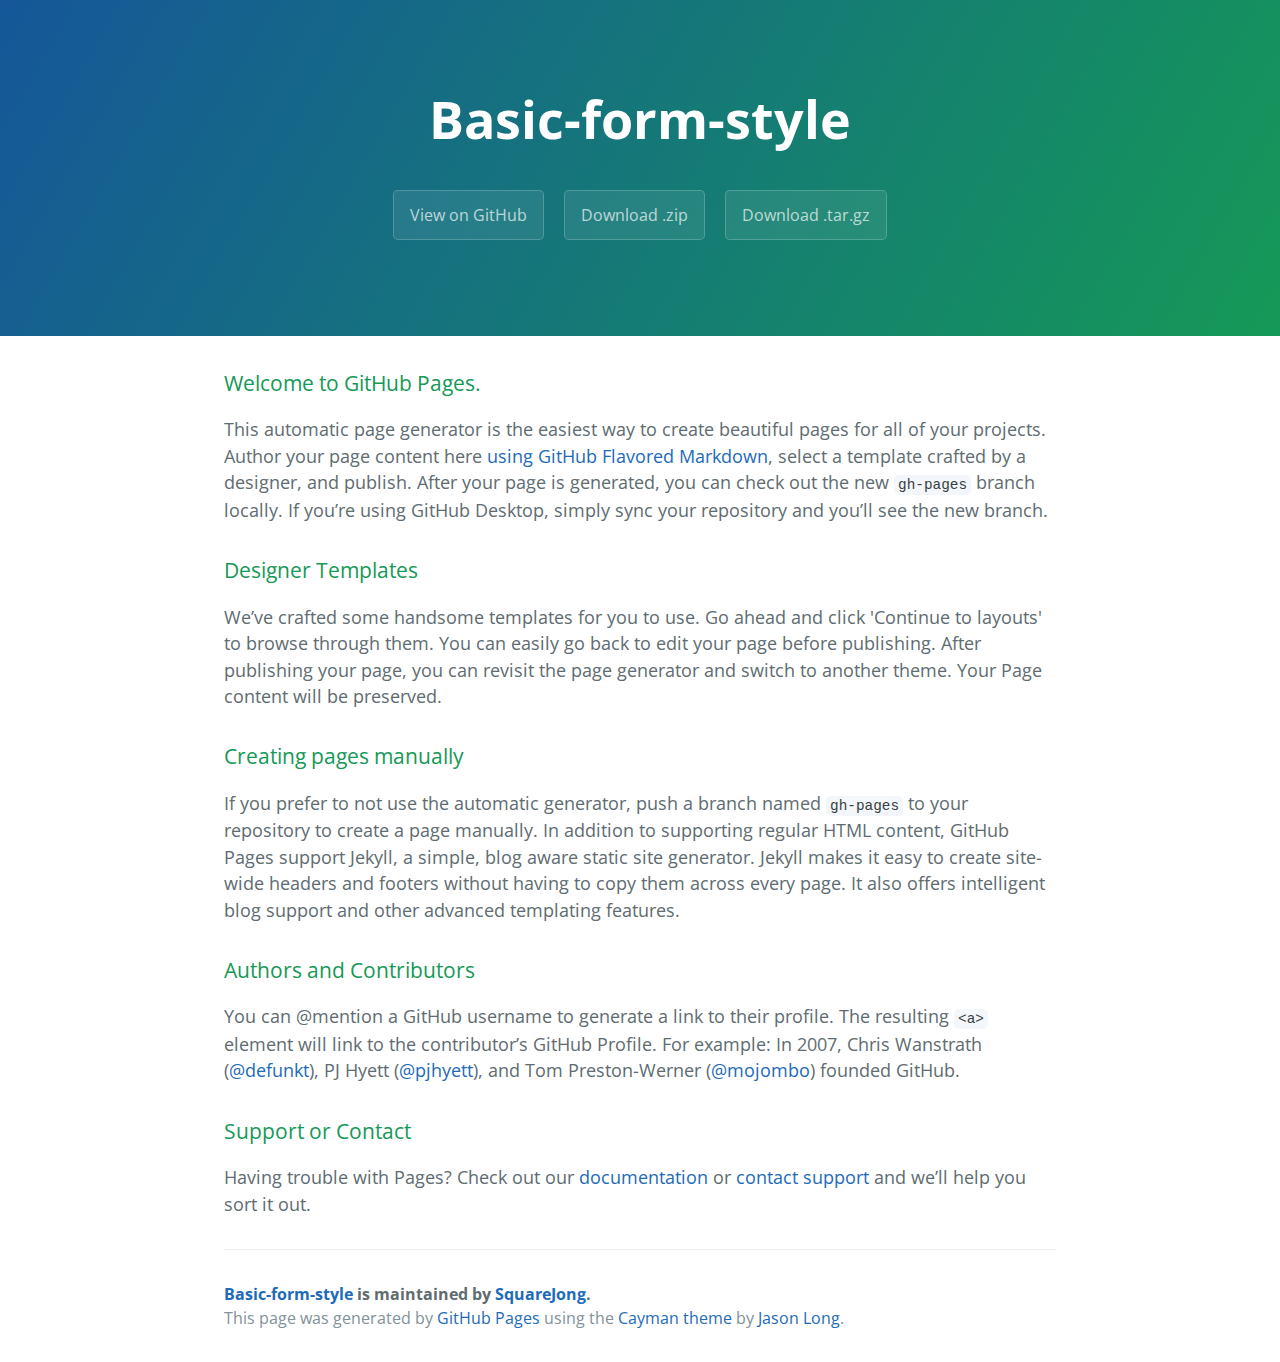
==== index.html @ 0c20cce4 "Create gh-pages branch via GitHub" ====
<!DOCTYPE html>
<html lang="en-us">
  <head>
    <meta charset="UTF-8">
    <title>Basic-form-style by SquareJong</title>
    <meta name="viewport" content="width=device-width, initial-scale=1">
    <link rel="stylesheet" type="text/css" href="stylesheets/normalize.css" media="screen">
    <link href='https://fonts.googleapis.com/css?family=Open+Sans:400,700' rel='stylesheet' type='text/css'>
    <link rel="stylesheet" type="text/css" href="stylesheets/stylesheet.css" media="screen">
    <link rel="stylesheet" type="text/css" href="stylesheets/github-light.css" media="screen">
  </head>
  <body>
    <section class="page-header">
      <h1 class="project-name">Basic-form-style</h1>
      <h2 class="project-tagline"></h2>
      <a href="https://github.com/SquareJong/Basic-form-style" class="btn">View on GitHub</a>
      <a href="https://github.com/SquareJong/Basic-form-style/zipball/master" class="btn">Download .zip</a>
      <a href="https://github.com/SquareJong/Basic-form-style/tarball/master" class="btn">Download .tar.gz</a>
    </section>

    <section class="main-content">
      <h3>
<a id="welcome-to-github-pages" class="anchor" href="#welcome-to-github-pages" aria-hidden="true"><span aria-hidden="true" class="octicon octicon-link"></span></a>Welcome to GitHub Pages.</h3>

<p>This automatic page generator is the easiest way to create beautiful pages for all of your projects. Author your page content here <a href="https://guides.github.com/features/mastering-markdown/">using GitHub Flavored Markdown</a>, select a template crafted by a designer, and publish. After your page is generated, you can check out the new <code>gh-pages</code> branch locally. If you’re using GitHub Desktop, simply sync your repository and you’ll see the new branch.</p>

<h3>
<a id="designer-templates" class="anchor" href="#designer-templates" aria-hidden="true"><span aria-hidden="true" class="octicon octicon-link"></span></a>Designer Templates</h3>

<p>We’ve crafted some handsome templates for you to use. Go ahead and click 'Continue to layouts' to browse through them. You can easily go back to edit your page before publishing. After publishing your page, you can revisit the page generator and switch to another theme. Your Page content will be preserved.</p>

<h3>
<a id="creating-pages-manually" class="anchor" href="#creating-pages-manually" aria-hidden="true"><span aria-hidden="true" class="octicon octicon-link"></span></a>Creating pages manually</h3>

<p>If you prefer to not use the automatic generator, push a branch named <code>gh-pages</code> to your repository to create a page manually. In addition to supporting regular HTML content, GitHub Pages support Jekyll, a simple, blog aware static site generator. Jekyll makes it easy to create site-wide headers and footers without having to copy them across every page. It also offers intelligent blog support and other advanced templating features.</p>

<h3>
<a id="authors-and-contributors" class="anchor" href="#authors-and-contributors" aria-hidden="true"><span aria-hidden="true" class="octicon octicon-link"></span></a>Authors and Contributors</h3>

<p>You can @mention a GitHub username to generate a link to their profile. The resulting <code>&lt;a&gt;</code> element will link to the contributor’s GitHub Profile. For example: In 2007, Chris Wanstrath (<a href="https://github.com/defunkt" class="user-mention">@defunkt</a>), PJ Hyett (<a href="https://github.com/pjhyett" class="user-mention">@pjhyett</a>), and Tom Preston-Werner (<a href="https://github.com/mojombo" class="user-mention">@mojombo</a>) founded GitHub.</p>

<h3>
<a id="support-or-contact" class="anchor" href="#support-or-contact" aria-hidden="true"><span aria-hidden="true" class="octicon octicon-link"></span></a>Support or Contact</h3>

<p>Having trouble with Pages? Check out our <a href="https://help.github.com/pages">documentation</a> or <a href="https://github.com/contact">contact support</a> and we’ll help you sort it out.</p>

      <footer class="site-footer">
        <span class="site-footer-owner"><a href="https://github.com/SquareJong/Basic-form-style">Basic-form-style</a> is maintained by <a href="https://github.com/SquareJong">SquareJong</a>.</span>

        <span class="site-footer-credits">This page was generated by <a href="https://pages.github.com">GitHub Pages</a> using the <a href="https://github.com/jasonlong/cayman-theme">Cayman theme</a> by <a href="https://twitter.com/jasonlong">Jason Long</a>.</span>
      </footer>

    </section>

  
  </body>
</html>
---- stylesheets/stylesheet.css ----
* {
  box-sizing: border-box; }

body {
  padding: 0;
  margin: 0;
  font-family: "Open Sans", "Helvetica Neue", Helvetica, Arial, sans-serif;
  font-size: 16px;
  line-height: 1.5;
  color: #606c71; }

a {
  color: #1e6bb8;
  text-decoration: none; }
  a:hover {
    text-decoration: underline; }

.btn {
  display: inline-block;
  margin-bottom: 1rem;
  color: rgba(255, 255, 255, 0.7);
  background-color: rgba(255, 255, 255, 0.08);
  border-color: rgba(255, 255, 255, 0.2);
  border-style: solid;
  border-width: 1px;
  border-radius: 0.3rem;
  transition: color 0.2s, background-color 0.2s, border-color 0.2s; }
  .btn + .btn {
    margin-left: 1rem; }

.btn:hover {
  color: rgba(255, 255, 255, 0.8);
  text-decoration: none;
  background-color: rgba(255, 255, 255, 0.2);
  border-color: rgba(255, 255, 255, 0.3); }

@media screen and (min-width: 64em) {
  .btn {
    padding: 0.75rem 1rem; } }

@media screen and (min-width: 42em) and (max-width: 64em) {
  .btn {
    padding: 0.6rem 0.9rem;
    font-size: 0.9rem; } }

@media screen and (max-width: 42em) {
  .btn {
    display: block;
    width: 100%;
    padding: 0.75rem;
    font-size: 0.9rem; }
    .btn + .btn {
      margin-top: 1rem;
      margin-left: 0; } }

.page-header {
  color: #fff;
  text-align: center;
  background-color: #159957;
  background-image: linear-gradient(120deg, #155799, #159957); }

@media screen and (min-width: 64em) {
  .page-header {
    padding: 5rem 6rem; } }

@media screen and (min-width: 42em) and (max-width: 64em) {
  .page-header {
    padding: 3rem 4rem; } }

@media screen and (max-width: 42em) {
  .page-header {
    padding: 2rem 1rem; } }

.project-name {
  margin-top: 0;
  margin-bottom: 0.1rem; }

@media screen and (min-width: 64em) {
  .project-name {
    font-size: 3.25rem; } }

@media screen and (min-width: 42em) and (max-width: 64em) {
  .project-name {
    font-size: 2.25rem; } }

@media screen and (max-width: 42em) {
  .project-name {
    font-size: 1.75rem; } }

.project-tagline {
  margin-bottom: 2rem;
  font-weight: normal;
  opacity: 0.7; }

@media screen and (min-width: 64em) {
  .project-tagline {
    font-size: 1.25rem; } }

@media screen and (min-width: 42em) and (max-width: 64em) {
  .project-tagline {
    font-size: 1.15rem; } }

@media screen and (max-width: 42em) {
  .project-tagline {
    font-size: 1rem; } }

.main-content :first-child {
  margin-top: 0; }
.main-content img {
  max-width: 100%; }
.main-content h1, .main-content h2, .main-content h3, .main-content h4, .main-content h5, .main-content h6 {
  margin-top: 2rem;
  margin-bottom: 1rem;
  font-weight: normal;
  color: #159957; }
.main-content p {
  margin-bottom: 1em; }
.main-content code {
  padding: 2px 4px;
  font-family: Consolas, "Liberation Mono", Menlo, Courier, monospace;
  font-size: 0.9rem;
  color: #383e41;
  background-color: #f3f6fa;
  border-radius: 0.3rem; }
.main-content pre {
  padding: 0.8rem;
  margin-top: 0;
  margin-bottom: 1rem;
  font: 1rem Consolas, "Liberation Mono", Menlo, Courier, monospace;
  color: #567482;
  word-wrap: normal;
  background-color: #f3f6fa;
  border: solid 1px #dce6f0;
  border-radius: 0.3rem; }
  .main-content pre > code {
    padding: 0;
    margin: 0;
    font-size: 0.9rem;
    color: #567482;
    word-break: normal;
    white-space: pre;
    background: transparent;
    border: 0; }
.main-content .highlight {
  margin-bottom: 1rem; }
  .main-content .highlight pre {
    margin-bottom: 0;
    word-break: normal; }
.main-content .highlight pre, .main-content pre {
  padding: 0.8rem;
  overflow: auto;
  font-size: 0.9rem;
  line-height: 1.45;
  border-radius: 0.3rem; }
.main-content pre code, .main-content pre tt {
  display: inline;
  max-width: initial;
  padding: 0;
  margin: 0;
  overflow: initial;
  line-height: inherit;
  word-wrap: normal;
  background-color: transparent;
  border: 0; }
  .main-content pre code:before, .main-content pre code:after, .main-content pre tt:before, .main-content pre tt:after {
    content: normal; }
.main-content ul, .main-content ol {
  margin-top: 0; }
.main-content blockquote {
  padding: 0 1rem;
  margin-left: 0;
  color: #819198;
  border-left: 0.3rem solid #dce6f0; }
  .main-content blockquote > :first-child {
    margin-top: 0; }
  .main-content blockquote > :last-child {
    margin-bottom: 0; }
.main-content table {
  display: block;
  width: 100%;
  overflow: auto;
  word-break: normal;
  word-break: keep-all; }
  .main-content table th {
    font-weight: bold; }
  .main-content table th, .main-content table td {
    padding: 0.5rem 1rem;
    border: 1px solid #e9ebec; }
.main-content dl {
  padding: 0; }
  .main-content dl dt {
    padding: 0;
    margin-top: 1rem;
    font-size: 1rem;
    font-weight: bold; }
  .main-content dl dd {
    padding: 0;
    margin-bottom: 1rem; }
.main-content hr {
  height: 2px;
  padding: 0;
  margin: 1rem 0;
  background-color: #eff0f1;
  border: 0; }

@media screen and (min-width: 64em) {
  .main-content {
    max-width: 64rem;
    padding: 2rem 6rem;
    margin: 0 auto;
    font-size: 1.1rem; } }

@media screen and (min-width: 42em) and (max-width: 64em) {
  .main-content {
    padding: 2rem 4rem;
    font-size: 1.1rem; } }

@media screen and (max-width: 42em) {
  .main-content {
    padding: 2rem 1rem;
    font-size: 1rem; } }

.site-footer {
  padding-top: 2rem;
  margin-top: 2rem;
  border-top: solid 1px #eff0f1; }

.site-footer-owner {
  display: block;
  font-weight: bold; }

.site-footer-credits {
  color: #819198; }

@media screen and (min-width: 64em) {
  .site-footer {
    font-size: 1rem; } }

@media screen and (min-width: 42em) and (max-width: 64em) {
  .site-footer {
    font-size: 1rem; } }

@media screen and (max-width: 42em) {
  .site-footer {
    font-size: 0.9rem; } }
---- stylesheets/github-light.css ----
/*
The MIT License (MIT)

Copyright (c) 2016 GitHub, Inc.

Permission is hereby granted, free of charge, to any person obtaining a copy
of this software and associated documentation files (the "Software"), to deal
in the Software without restriction, including without limitation the rights
to use, copy, modify, merge, publish, distribute, sublicense, and/or sell
copies of the Software, and to permit persons to whom the Software is
furnished to do so, subject to the following conditions:

The above copyright notice and this permission notice shall be included in all
copies or substantial portions of the Software.

THE SOFTWARE IS PROVIDED "AS IS", WITHOUT WARRANTY OF ANY KIND, EXPRESS OR
IMPLIED, INCLUDING BUT NOT LIMITED TO THE WARRANTIES OF MERCHANTABILITY,
FITNESS FOR A PARTICULAR PURPOSE AND NONINFRINGEMENT. IN NO EVENT SHALL THE
AUTHORS OR COPYRIGHT HOLDERS BE LIABLE FOR ANY CLAIM, DAMAGES OR OTHER
LIABILITY, WHETHER IN AN ACTION OF CONTRACT, TORT OR OTHERWISE, ARISING FROM,
OUT OF OR IN CONNECTION WITH THE SOFTWARE OR THE USE OR OTHER DEALINGS IN THE
SOFTWARE.

*/

.pl-c /* comment */ {
  color: #969896;
}

.pl-c1 /* constant, variable.other.constant, support, meta.property-name, support.constant, support.variable, meta.module-reference, markup.raw, meta.diff.header */,
.pl-s .pl-v /* string variable */ {
  color: #0086b3;
}

.pl-e /* entity */,
.pl-en /* entity.name */ {
  color: #795da3;
}

.pl-smi /* variable.parameter.function, storage.modifier.package, storage.modifier.import, storage.type.java, variable.other */,
.pl-s .pl-s1 /* string source */ {
  color: #333;
}

.pl-ent /* entity.name.tag */ {
  color: #63a35c;
}

.pl-k /* keyword, storage, storage.type */ {
  color: #a71d5d;
}

.pl-s /* string */,
.pl-pds /* punctuation.definition.string, string.regexp.character-class */,
.pl-s .pl-pse .pl-s1 /* string punctuation.section.embedded source */,
.pl-sr /* string.regexp */,
.pl-sr .pl-cce /* string.regexp constant.character.escape */,
.pl-sr .pl-sre /* string.regexp source.ruby.embedded */,
.pl-sr .pl-sra /* string.regexp string.regexp.arbitrary-repitition */ {
  color: #183691;
}

.pl-v /* variable */ {
  color: #ed6a43;
}

.pl-id /* invalid.deprecated */ {
  color: #b52a1d;
}

.pl-ii /* invalid.illegal */ {
  color: #f8f8f8;
  background-color: #b52a1d;
}

.pl-sr .pl-cce /* string.regexp constant.character.escape */ {
  font-weight: bold;
  color: #63a35c;
}

.pl-ml /* markup.list */ {
  color: #693a17;
}

.pl-mh /* markup.heading */,
.pl-mh .pl-en /* markup.heading entity.name */,
.pl-ms /* meta.separator */ {
  font-weight: bold;
  color: #1d3e81;
}

.pl-mq /* markup.quote */ {
  color: #008080;
}

.pl-mi /* markup.italic */ {
  font-style: italic;
  color: #333;
}

.pl-mb /* markup.bold */ {
  font-weight: bold;
  color: #333;
}

.pl-md /* markup.deleted, meta.diff.header.from-file */ {
  color: #bd2c00;
  background-color: #ffecec;
}

.pl-mi1 /* markup.inserted, meta.diff.header.to-file */ {
  color: #55a532;
  background-color: #eaffea;
}

.pl-mdr /* meta.diff.range */ {
  font-weight: bold;
  color: #795da3;
}

.pl-mo /* meta.output */ {
  color: #1d3e81;
}
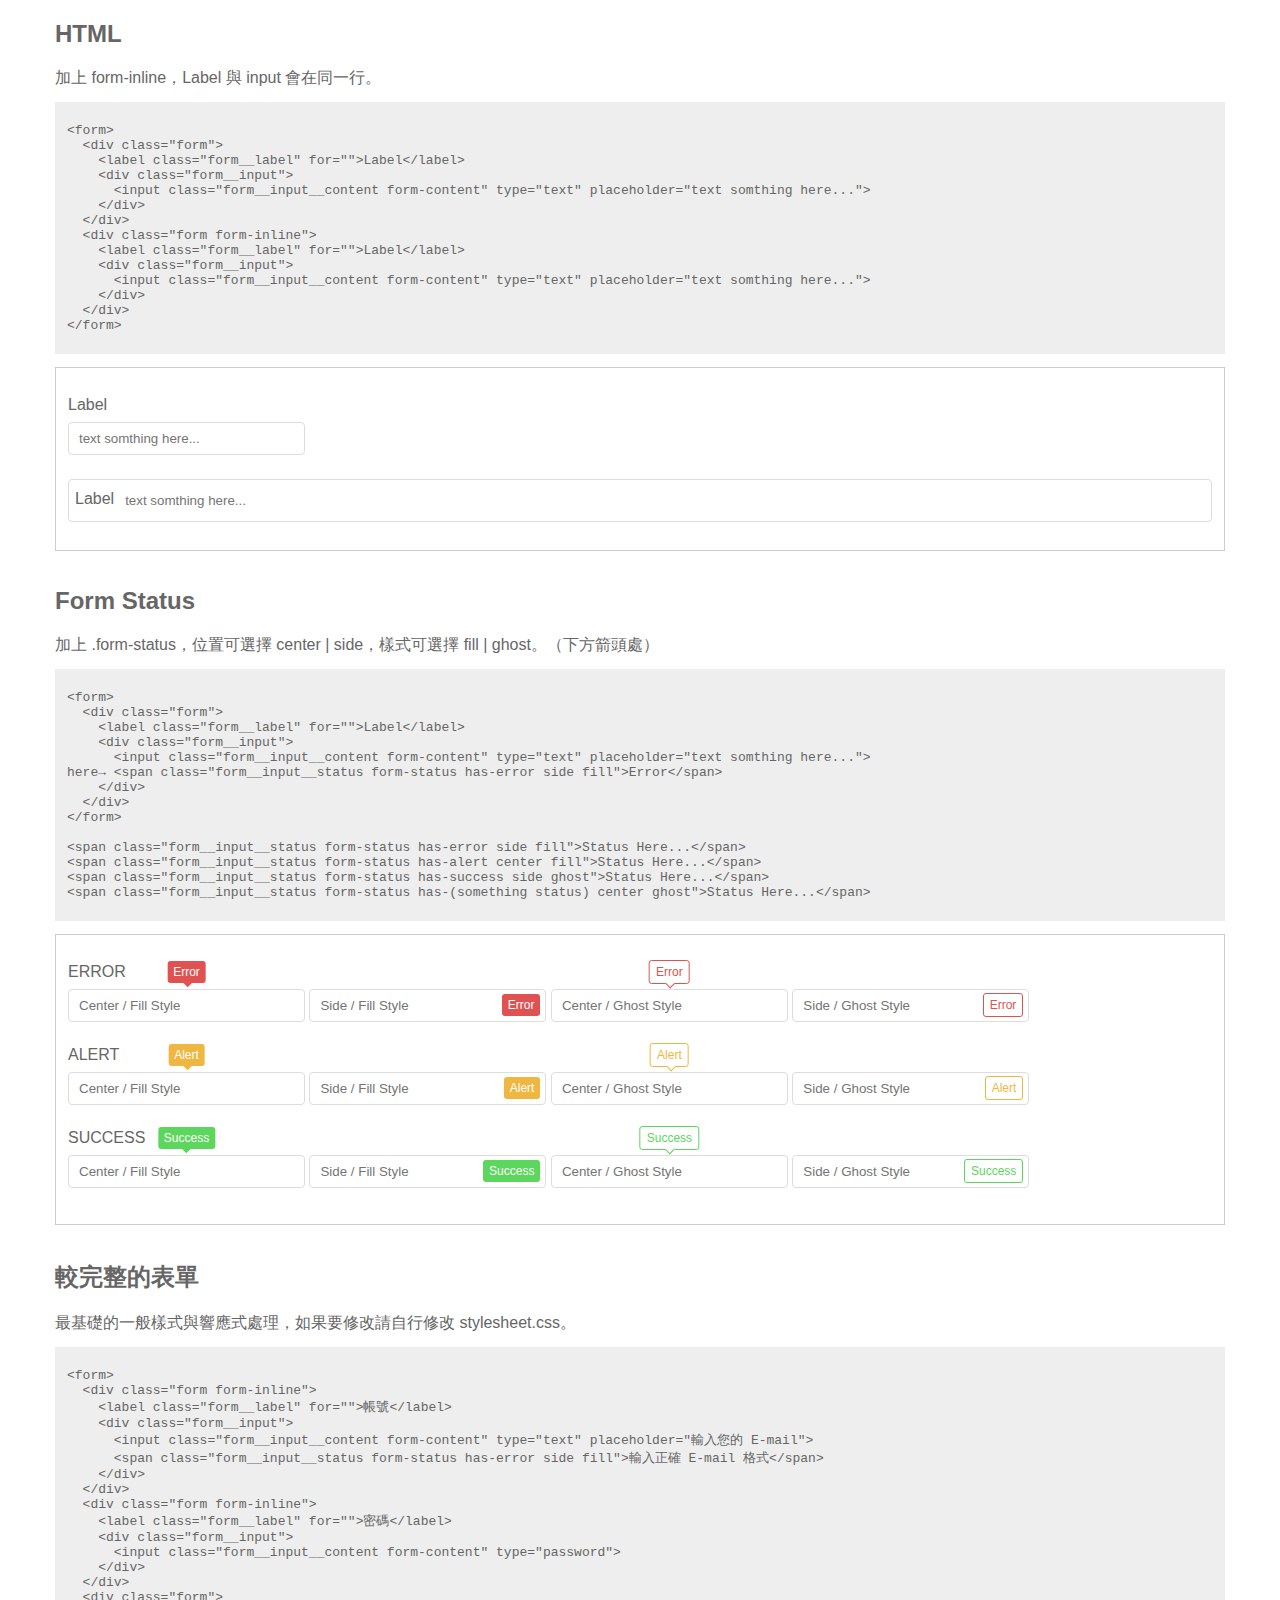
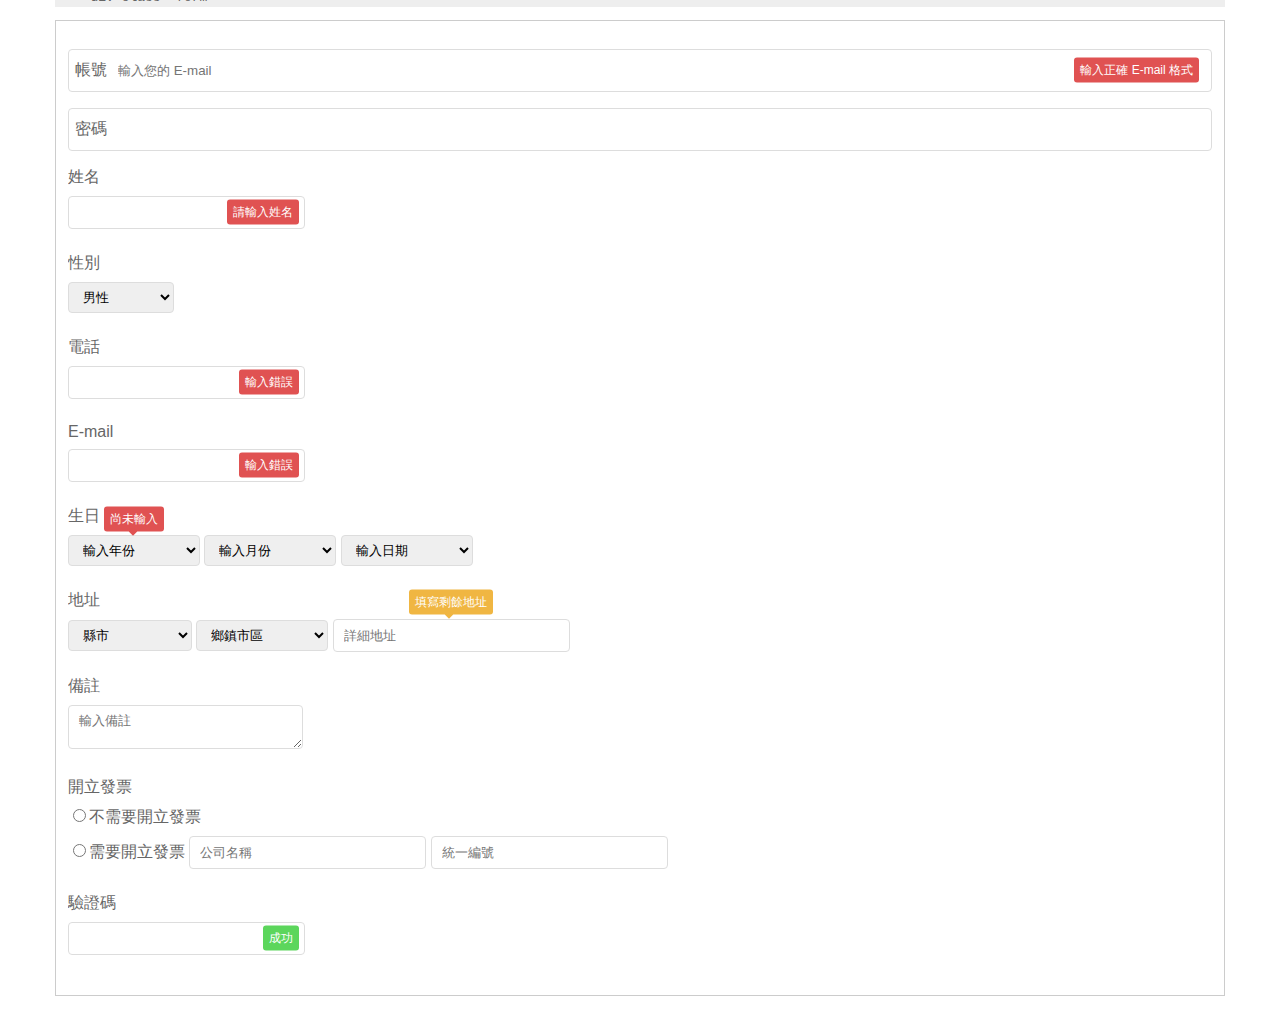
==== commit 3794b446: "Update index.html" ====
--- a/index.html
+++ b/index.html
@@ -1,57 +1,416 @@
 <!DOCTYPE html>
-<html lang="en-us">
-  <head>
-    <meta charset="UTF-8">
-    <title>Basic-form-style by SquareJong</title>
-    <meta name="viewport" content="width=device-width, initial-scale=1">
-    <link rel="stylesheet" type="text/css" href="stylesheets/normalize.css" media="screen">
-    <link href='https://fonts.googleapis.com/css?family=Open+Sans:400,700' rel='stylesheet' type='text/css'>
-    <link rel="stylesheet" type="text/css" href="stylesheets/stylesheet.css" media="screen">
-    <link rel="stylesheet" type="text/css" href="stylesheets/github-light.css" media="screen">
-  </head>
-  <body>
-    <section class="page-header">
-      <h1 class="project-name">Basic-form-style</h1>
-      <h2 class="project-tagline"></h2>
-      <a href="https://github.com/SquareJong/Basic-form-style" class="btn">View on GitHub</a>
-      <a href="https://github.com/SquareJong/Basic-form-style/zipball/master" class="btn">Download .zip</a>
-      <a href="https://github.com/SquareJong/Basic-form-style/tarball/master" class="btn">Download .tar.gz</a>
-    </section>
+<html lang="en">
+<head>
+	<meta charset="UTF-8"> 
+	<meta name="viewport" content="width=device-width, initial-scale=1, maximum-scale=1, minimum-scale=1, user-scalable=no" />
+	<title>Document</title>
+	<link rel="stylesheet" type="text/css" href="stylesheets/stylesheet.css" />
+</head>
+<body>
+	<div class="container">
+<!-- 註解 -->
+<h2>HTML</h2>
+<span>加上 form-inline，Label 與 input 會在同一行。</span>
+<pre>
+<code>
+&lt;form>
+  &lt;div class="form">
+    &lt;label class="form__label" for="">Label&lt;/label>
+    &lt;div class="form__input">
+      &lt;input class="form__input__content form-content" type="text" placeholder="text somthing here...">
+    &lt;/div>
+  &lt;/div>
+  &lt;div class="form form-inline">
+    &lt;label class="form__label" for="">Label&lt;/label>
+    &lt;div class="form__input">
+      &lt;input class="form__input__content form-content" type="text" placeholder="text somthing here...">
+    &lt;/div>
+  &lt;/div>
+&lt;/form>
+</code>
+</pre>
+<!-- 註解 -->
+		<div class="wrap">
+			<form>
+				<div class="form">
+					<label class="form__label" for="">Label</label>
+					<div class="form__input">
+		    			<input class="form__input__content form-content" type="text" placeholder="text somthing here...">
+					</div>
+		    	</div>
+				<div class="form form-inline">
+					<label class="form__label" for="">Label</label>
+					<div class="form__input">
+		    			<input class="form__input__content form-content" type="text" placeholder="text somthing here...">
+					</div>
+		    	</div>
+			</form>
+		</div>
 
-    <section class="main-content">
-      <h3>
-<a id="welcome-to-github-pages" class="anchor" href="#welcome-to-github-pages" aria-hidden="true"><span aria-hidden="true" class="octicon octicon-link"></span></a>Welcome to GitHub Pages.</h3>
+<!-- 註解 -->
+<h2>Form Status</h2>
+<span>加上 .form-status，位置可選擇 center | side，樣式可選擇 fill | ghost。（下方箭頭處）</span>
+<pre>
+<code>
+&lt;form>
+  &lt;div class="form">
+    &lt;label class="form__label" for="">Label&lt;/label>
+    &lt;div class="form__input">
+      &lt;input class="form__input__content form-content" type="text" placeholder="text somthing here...">
+here→ &lt;span class="form__input__status form-status has-error side fill">Error&lt;/span>
+    &lt;/div>
+  &lt;/div>
+&lt;/form>
 
-<p>This automatic page generator is the easiest way to create beautiful pages for all of your projects. Author your page content here <a href="https://guides.github.com/features/mastering-markdown/">using GitHub Flavored Markdown</a>, select a template crafted by a designer, and publish. After your page is generated, you can check out the new <code>gh-pages</code> branch locally. If you’re using GitHub Desktop, simply sync your repository and you’ll see the new branch.</p>
+&lt;span class="form__input__status form-status has-error side fill">Status Here...&lt;/span>
+&lt;span class="form__input__status form-status has-alert center fill">Status Here...&lt;/span>
+&lt;span class="form__input__status form-status has-success side ghost">Status Here...&lt;/span>
+&lt;span class="form__input__status form-status has-(something status) center ghost">Status Here...&lt;/span>
+</code>
+</pre>
+<!-- 註解 -->
 
-<h3>
-<a id="designer-templates" class="anchor" href="#designer-templates" aria-hidden="true"><span aria-hidden="true" class="octicon octicon-link"></span></a>Designer Templates</h3>
+		<div class="wrap">
+			<form>
+				<div class="form">
+					<label class="form__label" for="">ERROR</label>
+					<div class="form__input">
+		    			<input class="form__input__content form-content" type="text" placeholder="Center / Fill Style">
+						<span class="form__input__status form-status has-error center fill">Error</span>
+					</div>
+					<div class="form__input">
+		    			<input class="form__input__content form-content" type="text" placeholder="Side / Fill Style">
+						<span class="form__input__status form-status has-error side fill">Error</span>
+					</div>
+					<div class="form__input">
+		    			<input class="form__input__content form-content" type="text" placeholder="Center / Ghost Style">
+						<span class="form__input__status form-status has-error center ghost">Error</span>
+					</div>
+					<div class="form__input">
+		    			<input class="form__input__content form-content" type="text" placeholder="Side / Ghost Style">
+						<span class="form__input__status form-status has-error side ghost">Error</span>
+					</div>
+		    	</div>
+				<div class="form">
+					<label class="form__label" for="">ALERT</label>
+					<div class="form__input">
+		    			<input class="form__input__content form-content" type="text" placeholder="Center / Fill Style">
+						<span class="form__input__status form-status has-alert center fill">Alert</span>
+					</div>
+					<div class="form__input">
+		    			<input class="form__input__content form-content" type="text" placeholder="Side / Fill Style">
+						<span class="form__input__status form-status has-alert side fill">Alert</span>
+					</div>
+					<div class="form__input">
+		    			<input class="form__input__content form-content" type="text" placeholder="Center / Ghost Style">
+						<span class="form__input__status form-status has-alert center ghost">Alert</span>
+					</div>
+					<div class="form__input">
+		    			<input class="form__input__content form-content" type="text" placeholder="Side / Ghost Style">
+						<span class="form__input__status form-status has-alert side ghost">Alert</span>
+					</div>
+		    	</div>
+				<div class="form">
+					<label class="form__label" for="">SUCCESS</label>
+					<div class="form__input">
+		    			<input class="form__input__content form-content" type="text" placeholder="Center / Fill Style">
+						<span class="form__input__status form-status has-success center fill">Success</span>
+					</div>
+					<div class="form__input">
+		    			<input class="form__input__content form-content" type="text" placeholder="Side / Fill Style">
+						<span class="form__input__status form-status has-success side fill">Success</span>
+					</div>
+					<div class="form__input">
+		    			<input class="form__input__content form-content" type="text" placeholder="Center / Ghost Style">
+						<span class="form__input__status form-status has-success center ghost">Success</span>
+					</div>
+					<div class="form__input">
+		    			<input class="form__input__content form-content" type="text" placeholder="Side / Ghost Style">
+						<span class="form__input__status form-status has-success side ghost">Success</span>
+					</div>
+		    	</div>
+			</form>
+		</div>
 
-<p>We’ve crafted some handsome templates for you to use. Go ahead and click 'Continue to layouts' to browse through them. You can easily go back to edit your page before publishing. After publishing your page, you can revisit the page generator and switch to another theme. Your Page content will be preserved.</p>
+<!-- 註解 -->
+<h2>較完整的表單</h2>
+<span>最基礎的一般樣式與響應式處理，如果要修改請自行修改 stylesheet.css。</span>
+<pre>
+<code>
+&lt;form>
+  &lt;div class="form form-inline">
+    &lt;label class="form__label" for="">帳號&lt;/label>
+    &lt;div class="form__input">
+      &lt;input class="form__input__content form-content" type="text" placeholder="輸入您的 E-mail">
+      &lt;span class="form__input__status form-status has-error side fill">輸入正確 E-mail 格式&lt;/span>
+    &lt;/div>
+  &lt;/div>
+  &lt;div class="form form-inline">
+    &lt;label class="form__label" for="">密碼&lt;/label>
+    &lt;div class="form__input">
+      &lt;input class="form__input__content form-content" type="password">
+    &lt;/div>
+  &lt;/div>
+  &lt;div class="form">
+    &lt;label class="form__label" for="">姓名&lt;/label>
+    &lt;div class="form__input">
+      &lt;input class="form__input__content form-content" type="text" >
+      &lt;span class="form__input__status form-status has-error side fill">請輸入姓名&lt;/span>
+    &lt;/div>
+  &lt;/div>
+  &lt;div class="form">
+    &lt;label class="form__label" for="">性別&lt;/label>
+    &lt;div class="form__input">
+      &lt;select class="form__input__content form-content" name="" id="">
+        &lt;option value="">男性&lt;/option>
+        &lt;option value="">女性&lt;/option>
+      &lt;/select>
+    &lt;/div>
+  &lt;/div>
+  &lt;div class="form">
+    &lt;label class="form__label" for="">電話&lt;/label>
+    &lt;div class="form__input">
+      &lt;input class="form__input__content form-content" type="text" >
+      &lt;span class="form__input__status form-status has-error side fill">輸入錯誤&lt;/span>
+    &lt;/div>
+  &lt;/div>
+  &lt;div class="form">
+    &lt;label class="form__label" for="">E-mail&lt;/label>
+    &lt;div class="form__input">
+      &lt;input class="form__input__content form-content" type="text" >
+      &lt;span class="form__input__status form-status has-error side fill">輸入錯誤&lt;/span>
+    &lt;/div>
+  &lt;/div>
+  &lt;div class="form">
+    &lt;label class="form__label" for="">生日&lt;/label>
+    &lt;div class="form__input">
+      &lt;select class="form__input__content form-content" name="" id="">
+        &lt;option value="">輸入年份&lt;/option>
+        &lt;option value="">1990&lt;/option>
+        &lt;option value="">1991&lt;/option>
+        &lt;option value="">1992&lt;/option>
+        &lt;option value="">1993&lt;/option>
+      &lt;/select>
+      &lt;span class="form__input__status form-status has-error center fill">尚未輸入&lt;/span>
+    &lt;/div>
+    &lt;div class="form__input">
+      &lt;select class="form__input__content form-content" name="" id="">
+        &lt;option value="">輸入月份&lt;/option>
+        &lt;option value="">01&lt;/option>
+        &lt;option value="">02&lt;/option>
+        &lt;option value="">03&lt;/option>
+        &lt;option value="">04&lt;/option>
+      &lt;/select>
+    &lt;/div>
+    &lt;div class="form__input">
+      &lt;select class="form__input__content form-content" name="" id="">
+        &lt;option value="">輸入日期&lt;/option>
+        &lt;option value="">01&lt;/option>
+        &lt;option value="">02&lt;/option>
+        &lt;option value="">03&lt;/option>
+        &lt;option value="">04&lt;/option>
+      &lt;/select>
+    &lt;/div>
+  &lt;/div>
+  &lt;div class="form">
+    &lt;label class="form__label" for="">地址&lt;/label>
+    &lt;div class="form__input">
+      &lt;select class="form__input__content form-content" name="" id="">
+        &lt;option value="">縣市&lt;/option>
+        &lt;option value="">option1&lt;/option>
+        &lt;option value="">option2&lt;/option>
+        &lt;option value="">option3&lt;/option>
+      &lt;/select>
+    &lt;/div>
+    &lt;div class="form__input">
+      &lt;select class="form__input__content form-content" name="" id="">
+        &lt;option value="">鄉鎮市區&lt;/option>
+        &lt;option value="">option1&lt;/option>
+        &lt;option value="">option2&lt;/option>
+        &lt;option value="">option3&lt;/option>
+      &lt;/select>
+    &lt;/div>
+    &lt;div class="form__input">
+      &lt;input class="form__input__content form-content" type="text" placeholder="詳細地址">
+      &lt;span class="form__input__status form-status has-alert center fill">填寫剩餘地址&lt;/span>
+    &lt;/div>
+  &lt;/div>
+  &lt;div class="form">
+    &lt;label class="form__label" for="">備註&lt;/label>
+    &lt;div class="form__input">
+      &lt;textarea class="form__input__content form-content" placeholder="輸入備註">&lt;/textarea>
+    &lt;/div>
+  &lt;/div>
+  &lt;div class="form">
+    &lt;label class="form__label" for="">開立發票&lt;/label>
+    &lt;div class="vat-code">
+      &lt;label for="no">
+        &lt;input id="no" name="vat" type="radio">不需要開立發票
+      &lt;/label>
+    &lt;/div>
+    &lt;div class="vat-code">
+      &lt;label for="yes">
+        &lt;input id="yes" name="vat" type="radio">需要開立發票
+      &lt;/label>
+      &lt;div class="form__input">
+          &lt;input class="form__input__content form-content" type="text" placeholder="公司名稱">
+      &lt;/div>
+      &lt;div class="form__input">
+          &lt;input class="form__input__content form-content" type="text" placeholder="統一編號">
+      &lt;/div>
+    &lt;/div>
+  &lt;/div>
+  &lt;div class="form">
+    &lt;label class="form__label" for="">驗證碼&lt;/label>
+    &lt;div class="security-code">
+      &lt;img src="http://placehold.it/90x25" alt="">
+      &lt;div class="security-code__input form__input">
+        &lt;input class="form__input__content form-content" type="text">
+        &lt;span class="form__input__status form-status has-success side fill">成功&lt;/span>
+      &lt;/div>
+    &lt;/div>
+  &lt;/div>
+&lt;/form>
+</code>
+</pre>
+<!-- 註解 -->
 
-<h3>
-<a id="creating-pages-manually" class="anchor" href="#creating-pages-manually" aria-hidden="true"><span aria-hidden="true" class="octicon octicon-link"></span></a>Creating pages manually</h3>
-
-<p>If you prefer to not use the automatic generator, push a branch named <code>gh-pages</code> to your repository to create a page manually. In addition to supporting regular HTML content, GitHub Pages support Jekyll, a simple, blog aware static site generator. Jekyll makes it easy to create site-wide headers and footers without having to copy them across every page. It also offers intelligent blog support and other advanced templating features.</p>
-
-<h3>
-<a id="authors-and-contributors" class="anchor" href="#authors-and-contributors" aria-hidden="true"><span aria-hidden="true" class="octicon octicon-link"></span></a>Authors and Contributors</h3>
-
-<p>You can @mention a GitHub username to generate a link to their profile. The resulting <code>&lt;a&gt;</code> element will link to the contributor’s GitHub Profile. For example: In 2007, Chris Wanstrath (<a href="https://github.com/defunkt" class="user-mention">@defunkt</a>), PJ Hyett (<a href="https://github.com/pjhyett" class="user-mention">@pjhyett</a>), and Tom Preston-Werner (<a href="https://github.com/mojombo" class="user-mention">@mojombo</a>) founded GitHub.</p>
-
-<h3>
-<a id="support-or-contact" class="anchor" href="#support-or-contact" aria-hidden="true"><span aria-hidden="true" class="octicon octicon-link"></span></a>Support or Contact</h3>
-
-<p>Having trouble with Pages? Check out our <a href="https://help.github.com/pages">documentation</a> or <a href="https://github.com/contact">contact support</a> and we’ll help you sort it out.</p>
-
-      <footer class="site-footer">
-        <span class="site-footer-owner"><a href="https://github.com/SquareJong/Basic-form-style">Basic-form-style</a> is maintained by <a href="https://github.com/SquareJong">SquareJong</a>.</span>
-
-        <span class="site-footer-credits">This page was generated by <a href="https://pages.github.com">GitHub Pages</a> using the <a href="https://github.com/jasonlong/cayman-theme">Cayman theme</a> by <a href="https://twitter.com/jasonlong">Jason Long</a>.</span>
-      </footer>
-
-    </section>
-
-  
-  </body>
+		<div class="wrap">
+			<form>
+				<div class="form form-inline">
+					<label class="form__label" for="">帳號</label>
+					<div class="form__input">
+		    			<input class="form__input__content form-content" type="text" placeholder="輸入您的 E-mail">
+						<span class="form__input__status form-status has-error side fill">輸入正確 E-mail 格式</span>
+					</div>
+		    	</div>
+				<div class="form form-inline">
+					<label class="form__label" for="">密碼</label>
+					<div class="form__input">
+		    			<input class="form__input__content form-content" type="password">
+					</div>
+		    	</div>
+				<div class="form">
+					<label class="form__label" for="">姓名</label>
+					<div class="form__input">
+		    			<input class="form__input__content form-content" type="text" >
+						<span class="form__input__status form-status has-error side fill">請輸入姓名</span>
+					</div>
+		    	</div>
+				<div class="form">
+					<label class="form__label" for="">性別</label>
+					<div class="form__input">
+						<select class="form__input__content form-content" name="" id="">
+							<option value="">男性</option>
+							<option value="">女性</option>
+						</select>
+					</div>
+		    	</div>
+				<div class="form">
+					<label class="form__label" for="">電話</label>
+					<div class="form__input">
+		    			<input class="form__input__content form-content" type="text" >
+						<span class="form__input__status form-status has-error side fill">輸入錯誤</span>
+					</div>
+		    	</div>
+				<div class="form">
+					<label class="form__label" for="">E-mail</label>
+					<div class="form__input">
+		    			<input class="form__input__content form-content" type="text" >
+						<span class="form__input__status form-status has-error side fill">輸入錯誤</span>
+					</div>
+		    	</div>
+				<div class="form">
+					<label class="form__label" for="">生日</label>
+					<div class="form__input">
+						<select class="form__input__content form-content" name="" id="">
+							<option value="">輸入年份</option>
+							<option value="">1990</option>
+							<option value="">1991</option>
+							<option value="">1992</option>
+							<option value="">1993</option>
+						</select>
+						<span class="form__input__status form-status has-error center fill">尚未輸入</span>
+					</div>
+					<div class="form__input">
+						<select class="form__input__content form-content" name="" id="">
+							<option value="">輸入月份</option>
+							<option value="">01</option>
+							<option value="">02</option>
+							<option value="">03</option>
+							<option value="">04</option>
+						</select>
+					</div>
+					<div class="form__input">
+						<select class="form__input__content form-content" name="" id="">
+							<option value="">輸入日期</option>
+							<option value="">01</option>
+							<option value="">02</option>
+							<option value="">03</option>
+							<option value="">04</option>
+						</select>
+					</div>
+		    	</div>
+		    	<div class="form">
+					<label class="form__label" for="">地址</label>
+					<div class="form__input">
+		    			<select class="form__input__content form-content" name="" id="">
+		    				<option value="">縣市</option>
+		    				<option value="">option1</option>
+		    				<option value="">option2</option>
+		    				<option value="">option3</option>
+		    			</select>
+					</div>
+					<div class="form__input">
+		    			<select class="form__input__content form-content" name="" id="">
+		    				<option value="">鄉鎮市區</option>
+		    				<option value="">option1</option>
+		    				<option value="">option2</option>
+		    				<option value="">option3</option>
+		    			</select>
+					</div>
+					<div class="form__input">
+						<input class="form__input__content form-content" type="text" placeholder="詳細地址">
+						<span class="form__input__status form-status has-alert center fill">填寫剩餘地址</span>
+					</div>
+		    	</div>
+				<div class="form">
+					<label class="form__label" for="">備註</label>
+					<div class="form__input">
+						<textarea class="form__input__content form-content" placeholder="輸入備註"></textarea>
+					</div>
+		    	</div>
+				<div class="form">
+					<label class="form__label" for="">開立發票</label>
+					<div class="vat-code">
+						<label for="no">
+		    				<input id="no" name="vat" type="radio">不需要開立發票
+						</label>
+					</div>
+					<div class="vat-code">
+						<label for="yes">
+		    				<input id="yes" name="vat" type="radio">需要開立發票
+						</label>
+						<div class="form__input">
+			    			<input class="form__input__content form-content" type="text" placeholder="公司名稱">
+						</div>
+						<div class="form__input">
+			    			<input class="form__input__content form-content" type="text" placeholder="統一編號">
+						</div>
+					</div>
+		    	</div>
+		    	<div class="form">
+					<label class="form__label" for="">驗證碼</label>
+					<div class="security-code">
+						<img src="http://placehold.it/90x25" alt="">
+						<div class="security-code__input form__input">
+							<input class="form__input__content form-content" type="text">
+							<span class="form__input__status form-status has-success side fill">成功</span>
+						</div>
+					</div>
+		    	</div>
+			</form>
+		</div>
+	</div>
+</body>
 </html>
--- a/stylesheets/stylesheet.css
+++ b/stylesheets/stylesheet.css
@@ -1,245 +1,261 @@
-* {
-  box-sizing: border-box; }
-
+/* General style */
 body {
-  padding: 0;
-  margin: 0;
-  font-family: "Open Sans", "Helvetica Neue", Helvetica, Arial, sans-serif;
-  font-size: 16px;
-  line-height: 1.5;
-  color: #606c71; }
-
-a {
-  color: #1e6bb8;
-  text-decoration: none; }
-  a:hover {
-    text-decoration: underline; }
-
-.btn {
-  display: inline-block;
-  margin-bottom: 1rem;
-  color: rgba(255, 255, 255, 0.7);
-  background-color: rgba(255, 255, 255, 0.08);
-  border-color: rgba(255, 255, 255, 0.2);
-  border-style: solid;
-  border-width: 1px;
-  border-radius: 0.3rem;
-  transition: color 0.2s, background-color 0.2s, border-color 0.2s; }
-  .btn + .btn {
-    margin-left: 1rem; }
-
-.btn:hover {
-  color: rgba(255, 255, 255, 0.8);
-  text-decoration: none;
-  background-color: rgba(255, 255, 255, 0.2);
-  border-color: rgba(255, 255, 255, 0.3); }
-
-@media screen and (min-width: 64em) {
-  .btn {
-    padding: 0.75rem 1rem; } }
-
-@media screen and (min-width: 42em) and (max-width: 64em) {
-  .btn {
-    padding: 0.6rem 0.9rem;
-    font-size: 0.9rem; } }
-
-@media screen and (max-width: 42em) {
-  .btn {
-    display: block;
-    width: 100%;
-    padding: 0.75rem;
-    font-size: 0.9rem; }
-    .btn + .btn {
-      margin-top: 1rem;
-      margin-left: 0; } }
-
-.page-header {
-  color: #fff;
-  text-align: center;
-  background-color: #159957;
-  background-image: linear-gradient(120deg, #155799, #159957); }
-
-@media screen and (min-width: 64em) {
-  .page-header {
-    padding: 5rem 6rem; } }
-
-@media screen and (min-width: 42em) and (max-width: 64em) {
-  .page-header {
-    padding: 3rem 4rem; } }
-
-@media screen and (max-width: 42em) {
-  .page-header {
-    padding: 2rem 1rem; } }
-
-.project-name {
-  margin-top: 0;
-  margin-bottom: 0.1rem; }
-
-@media screen and (min-width: 64em) {
-  .project-name {
-    font-size: 3.25rem; } }
-
-@media screen and (min-width: 42em) and (max-width: 64em) {
-  .project-name {
-    font-size: 2.25rem; } }
-
-@media screen and (max-width: 42em) {
-  .project-name {
-    font-size: 1.75rem; } }
-
-.project-tagline {
-  margin-bottom: 2rem;
-  font-weight: normal;
-  opacity: 0.7; }
-
-@media screen and (min-width: 64em) {
-  .project-tagline {
-    font-size: 1.25rem; } }
-
-@media screen and (min-width: 42em) and (max-width: 64em) {
-  .project-tagline {
-    font-size: 1.15rem; } }
-
-@media screen and (max-width: 42em) {
-  .project-tagline {
-    font-size: 1rem; } }
-
-.main-content :first-child {
-  margin-top: 0; }
-.main-content img {
-  max-width: 100%; }
-.main-content h1, .main-content h2, .main-content h3, .main-content h4, .main-content h5, .main-content h6 {
-  margin-top: 2rem;
-  margin-bottom: 1rem;
-  font-weight: normal;
-  color: #159957; }
-.main-content p {
-  margin-bottom: 1em; }
-.main-content code {
-  padding: 2px 4px;
-  font-family: Consolas, "Liberation Mono", Menlo, Courier, monospace;
-  font-size: 0.9rem;
-  color: #383e41;
-  background-color: #f3f6fa;
-  border-radius: 0.3rem; }
-.main-content pre {
-  padding: 0.8rem;
-  margin-top: 0;
-  margin-bottom: 1rem;
-  font: 1rem Consolas, "Liberation Mono", Menlo, Courier, monospace;
-  color: #567482;
-  word-wrap: normal;
-  background-color: #f3f6fa;
-  border: solid 1px #dce6f0;
-  border-radius: 0.3rem; }
-  .main-content pre > code {
-    padding: 0;
-    margin: 0;
-    font-size: 0.9rem;
-    color: #567482;
-    word-break: normal;
-    white-space: pre;
-    background: transparent;
-    border: 0; }
-.main-content .highlight {
-  margin-bottom: 1rem; }
-  .main-content .highlight pre {
-    margin-bottom: 0;
-    word-break: normal; }
-.main-content .highlight pre, .main-content pre {
-  padding: 0.8rem;
-  overflow: auto;
-  font-size: 0.9rem;
-  line-height: 1.45;
-  border-radius: 0.3rem; }
-.main-content pre code, .main-content pre tt {
-  display: inline;
-  max-width: initial;
-  padding: 0;
-  margin: 0;
-  overflow: initial;
-  line-height: inherit;
-  word-wrap: normal;
-  background-color: transparent;
-  border: 0; }
-  .main-content pre code:before, .main-content pre code:after, .main-content pre tt:before, .main-content pre tt:after {
-    content: normal; }
-.main-content ul, .main-content ol {
-  margin-top: 0; }
-.main-content blockquote {
-  padding: 0 1rem;
-  margin-left: 0;
-  color: #819198;
-  border-left: 0.3rem solid #dce6f0; }
-  .main-content blockquote > :first-child {
-    margin-top: 0; }
-  .main-content blockquote > :last-child {
-    margin-bottom: 0; }
-.main-content table {
-  display: block;
-  width: 100%;
-  overflow: auto;
-  word-break: normal;
-  word-break: keep-all; }
-  .main-content table th {
-    font-weight: bold; }
-  .main-content table th, .main-content table td {
-    padding: 0.5rem 1rem;
-    border: 1px solid #e9ebec; }
-.main-content dl {
-  padding: 0; }
-  .main-content dl dt {
-    padding: 0;
-    margin-top: 1rem;
-    font-size: 1rem;
-    font-weight: bold; }
-  .main-content dl dd {
-    padding: 0;
-    margin-bottom: 1rem; }
-.main-content hr {
-  height: 2px;
-  padding: 0;
-  margin: 1rem 0;
-  background-color: #eff0f1;
-  border: 0; }
-
-@media screen and (min-width: 64em) {
-  .main-content {
-    max-width: 64rem;
-    padding: 2rem 6rem;
-    margin: 0 auto;
-    font-size: 1.1rem; } }
-
-@media screen and (min-width: 42em) and (max-width: 64em) {
-  .main-content {
-    padding: 2rem 4rem;
-    font-size: 1.1rem; } }
-
-@media screen and (max-width: 42em) {
-  .main-content {
-    padding: 2rem 1rem;
-    font-size: 1rem; } }
-
-.site-footer {
-  padding-top: 2rem;
-  margin-top: 2rem;
-  border-top: solid 1px #eff0f1; }
-
-.site-footer-owner {
-  display: block;
-  font-weight: bold; }
-
-.site-footer-credits {
-  color: #819198; }
-
-@media screen and (min-width: 64em) {
-  .site-footer {
-    font-size: 1rem; } }
-
-@media screen and (min-width: 42em) and (max-width: 64em) {
-  .site-footer {
-    font-size: 1rem; } }
-
-@media screen and (max-width: 42em) {
-  .site-footer {
-    font-size: 0.9rem; } }
+	font-family: arial, helitica, sans-serif;
+	color: #666;
+}
+pre {
+	padding: 6px 12px;
+	width: 100%;
+	max-height: 260px;
+	background: #EEE;
+	color: #666;
+	overflow: auto;
+	box-sizing: border-box;
+}
+pre:hover {
+	max-height: 100%;
+}
+hr {
+	border-top: 1px solid #666;
+	height: 1px;
+}
+.container {
+	margin: 0 auto;
+	width: 100%;
+}
+.wrap {
+	margin-bottom: 36px;
+	border: 1px solid #CCC;
+	padding: 12px;
+	box-sizing: border-box;
+}
+@media (min-width: 768px) {
+	.container {
+		width: 750px;
+	}
+}
+
+@media (min-width: 992px) {
+	.container {
+		width: 970px;
+	}
+}
+
+@media (min-width: 1200px) {
+	.container {
+		width: 1170px;
+	}
+}
+
+/* ********************Main Style*********************** */
+/* General Style */
+input, textarea {
+	box-sizing: border-box;
+}
+
+form {
+	overflow: hidden;
+}
+
+/* ****************Basic**************** */
+.form {
+	margin: 16px 0px; /* Spacing between forms */
+}
+.form .form__label {
+	display: block;
+	margin-bottom: 8px; /* Spacing of label & input */
+}
+.form .form__label span.required {
+	/* color: */
+}
+.form .form__input {
+	display: inline-block;
+	position: relative;
+	margin-bottom: 8px; /* Spacing of multiple input */
+}
+.form .form__input .form__input__content {
+	padding-right: 48px;
+	box-sizing: border-box;
+}
+.form .form__input .form__input__status {
+	position: absolute;
+}
+
+/* **************Style************** */
+/* Form content */
+.form .form-content {
+	border: 1px solid;
+	border-color: #DDD;
+	border-radius: 4px;
+	padding: 6px 10px;
+}
+.form input.form-content {
+	padding: 8px 10px;
+}
+.form select.form-content {
+}
+/* Stutus */
+.form .form-status {
+	/* display: none; */
+	border: 1px solid;
+	border-radius: 3px;
+	padding: 4px 6px;
+	font-size: 12px;
+}
+.form .form-status.side {
+	top: 50%;
+	right: 0;
+	margin-right: 6px;
+	-webkit-transform: 	translate(0, -50%);
+	-moz-transform: 	translate(0, -50%);
+	-ms-transform: 		translate(0, -50%);
+	transform: 			translate(0, -50%);
+}
+.form .form-status.center {
+	top: -50%;
+	left: 50%;
+	-webkit-transform: 	translate(-50%, -50%);
+	-moz-transform: 	translate(-50%, -50%);
+	-ms-transform: 		translate(-50%, -50%);
+	transform: 			translate(-50%, -50%);
+}
+.form .form-status.center:before {
+	content: "";
+	position: absolute;
+	top: 100%;
+	left: 44%;
+	width: 6px;
+	height: 6px;
+	margin-top: -3px;
+	background: #FFF;
+	-webkit-transform: 	rotate(45deg);
+	-moz-transform: 	rotate(45deg);
+	-ms-transform: 		rotate(45deg);
+	transform: 			rotate(45deg);
+	background: #000;
+}
+/* Alert */
+.form .form-status.has-alert {
+	border-color: hsla(40,85%,60%,1);
+	background: hsla(40,85%,60%,1);
+	color: hsla(40,85%,60%,1);
+}
+.form .form-status.has-alert.center.fill:before {
+	background: hsla(40,85%,60%,1);
+}
+.form .form-status.has-alert.center.ghost:before {
+	background: #FFF;
+	border-right: 1px solid hsla(40,85%,60%,1);
+	border-bottom: 1px solid hsla(40,85%,60%,1);
+}
+/* Error */
+.form .form-status.has-error {
+	border-color: hsla(0,70%,60%,1);
+	background: hsla(0,70%,60%,1);
+	color: hsla(0,70%,60%,1);
+}
+.form .form-status.has-error.center.fill:before {
+	background: hsla(0,70%,60%,1);
+}
+.form .form-status.has-error.center.ghost:before {
+	background: #FFF;
+	border-right: 1px solid hsla(0,70%,60%,1);
+	border-bottom: 1px solid hsla(0,70%,60%,1);
+}
+/* Success */
+.form .form-status.has-success {
+	border-color: hsla(120,60%,60%,1);
+	background: hsla(120,60%,60%,1);
+	color: hsla(120,60%,60%,1);
+}
+.form .form-status.has-success.center.fill:before {
+	background: hsla(120,60%,60%,1);
+}
+.form .form-status.has-success.center.ghost:before {
+	background: #FFF;
+	border-right: 1px solid hsla(120,60%,60%,1);
+	border-bottom: 1px solid hsla(120,60%,60%,1);
+}
+/* Fill or Ghost */
+.form .form-status.fill {
+	border: 0;
+	color: #FFF;
+}
+.form .form-status.ghost {
+	background: #FFF;
+}
+
+/* Others input */
+.security-code {
+	width: 340px; /* Temp: Security Code Wrap */
+}
+.security-code img {
+	float: right;
+	margin-left: 6px;
+	padding: 3px 6px;
+}
+.security-code__input {
+	overflow: hidden;
+}
+.vat-code {
+	margin: 8px 0;
+}
+/* Form inline */
+.form.form-inline {
+	border: 1px solid #DDD;
+	border-radius: 4px;
+	padding: 4px 6px;
+}
+
+.form.form-inline:before,
+.form.form-inline:after {
+	content: "";
+	display: table;
+}
+.form.form-inline:after {
+	clear: both;
+}
+.form.form-inline .form__label {
+	float: left;
+	padding: 6px 0px;
+	margin-bottom: 0px;	/* Remove Default Style */
+}
+.form.form-inline .form__input {
+	display: block;
+	margin-bottom: 0px;	/* Remove Default Style */
+	overflow: hidden;
+}
+.form.form-inline .form__input .form__input__content {
+	width: 100%;
+	border-color: transparent; /* Remove Default Style */
+}
+
+@media (max-width: 767px) {
+	.form .form__input {
+		display: block;
+	}
+	.form .form-content {
+		display: block;
+		width: 100%;
+	}
+	/* Form inline */
+	.form.form-inline {
+		border: 0;
+		padding: 0;
+	}
+	.form.form-inline .form__label {
+		float: none;
+		padding: 0;
+		margin-bottom: 8px;	/* Recover Default Style */
+	}
+	.form.form-inline .form__input {
+		margin-bottom: 8px;	/* Recover Default Style */
+	}
+	.form.form-inline .form__input .form__input__content {
+		border-color: #DDD; /* Recover Default Style */
+	}
+	/* Others input */
+	.security-code {
+		width: 100%;
+	}
+}
